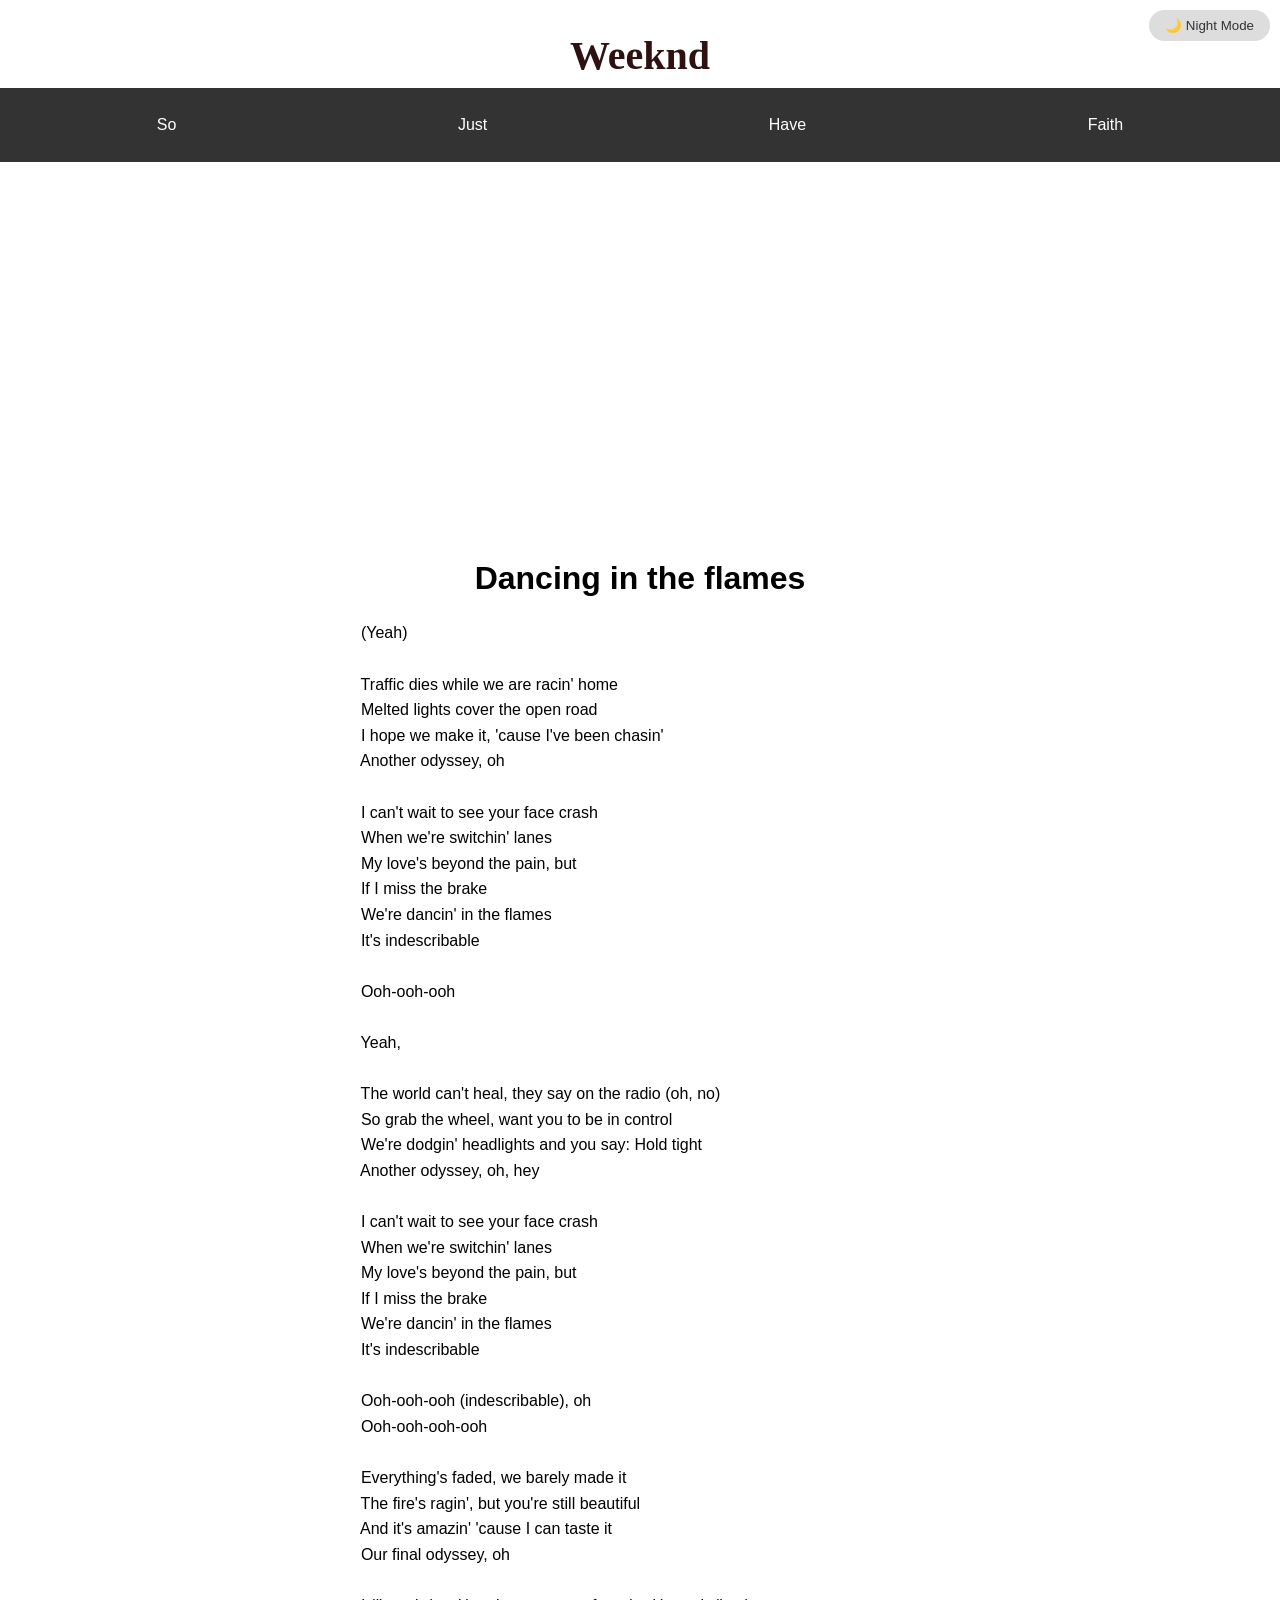
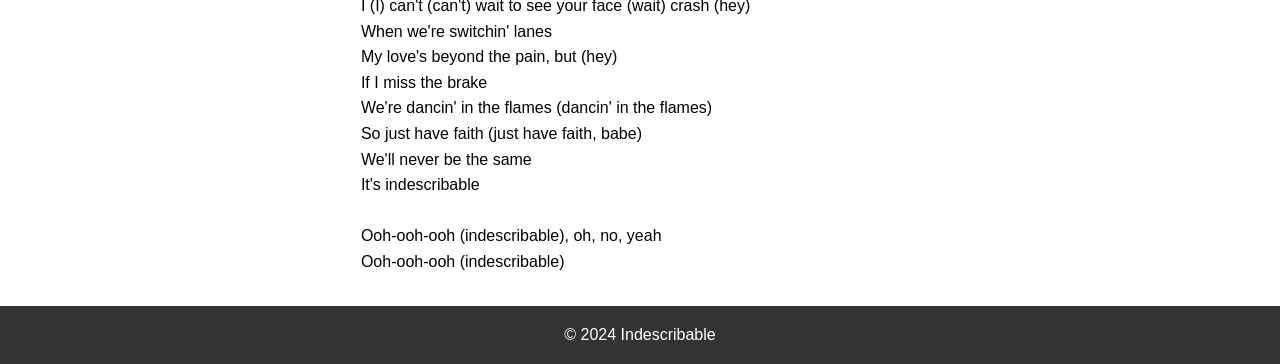
==== article1.html @ f90fe0ce "Done" ====
<!DOCTYPE html>
<html lang="en">
<head>
    <meta charset="UTF-8">
    <meta name="viewport" content="width=device-width, initial-scale=1.0">

    <title>Weeknd</title>

    <link rel="stylesheet" href="style.css">
    <link rel="icon" type="image/png" href="Flames.jpg">
</head>
<body>

    <h1 class="page-title">Weeknd</h1>

    <header>
        <nav>
            <ul>
                <li><a href="index.html">So</a></li>
                <li><a href="#">Just</a></li>
                <li><a href="#">Have</a></li>
                <li><a href="#">Faith</a></li>
            </ul>
        </nav>
         <!-- Night Mode Switch -->
    <button id="theme-toggle" class="theme-toggle">🌙 Night Mode</button>
    </header>

    <section class="news-article">
        <iframe style="border-radius:12px" src="https://open.spotify.com/embed/track/7z7kvUQGwlC6iOl7vMuAr9?utm_source=generator&theme=0" width="100%" height="352" frameBorder="0" allowfullscreen="" allow="autoplay; clipboard-write; encrypted-media; fullscreen; picture-in-picture" loading="lazy"></iframe>
        <h1>Dancing in the flames</h1>
        <pre>
                    (Yeah)

                    Traffic dies while we are racin' home
                    Melted lights cover the open road
                    I hope we make it, 'cause I've been chasin'
                    Another odyssey, oh

                    I can't wait to see your face crash
                    When we're switchin' lanes
                    My love's beyond the pain, but
                    If I miss the brake
                    We're dancin' in the flames
                    It's indescribable

                    Ooh-ooh-ooh
        </pre>
        <pre>
                    Yeah,

                    The world can't heal, they say on the radio (oh, no)
                    So grab the wheel, want you to be in control
                    We're dodgin' headlights and you say: Hold tight
                    Another odyssey, oh, hey
                    
                    I can't wait to see your face crash
                    When we're switchin' lanes
                    My love's beyond the pain, but
                    If I miss the brake
                    We're dancin' in the flames
                    It's indescribable
                    
                    Ooh-ooh-ooh (indescribable), oh
                    Ooh-ooh-ooh-ooh
        </pre>
        <pre>
                    Everything's faded, we barely made it
                    The fire's ragin', but you're still beautiful
                    And it's amazin' 'cause I can taste it
                    Our final odyssey, oh

                    I (I) can't (can't) wait to see your face (wait) crash (hey)
                    When we're switchin' lanes
                    My love's beyond the pain, but (hey)
                    If I miss the brake
                    We're dancin' in the flames (dancin' in the flames)
                    So just have faith (just have faith, babe)
                    We'll never be the same
                    It's indescribable

                    Ooh-ooh-ooh (indescribable), oh, no, yeah
                    Ooh-ooh-ooh (indescribable) </pre>
    </section>

    <footer>
        <p>&copy; 2024 Indescribable</p>
    </footer>

    <script>
        
        const themeToggleBtn = document.getElementById('theme-toggle');
        const currentTheme = localStorage.getItem('theme');
        
        if (currentTheme === 'dark') {
            document.body.classList.add('dark-mode');
            themeToggleBtn.textContent = '☀️ Light Mode';
        }
    
        themeToggleBtn.addEventListener('click', () => {
            document.body.classList.toggle('dark-mode');
            
    
            if (document.body.classList.contains('dark-mode')) {
                themeToggleBtn.textContent = '☀️ Light Mode';
                localStorage.setItem('theme', 'dark');
            } else {
                themeToggleBtn.textContent = '🌙 Night Mode';
                localStorage.setItem('theme', 'light');
            }
        });
    </script>
    
</body>
</html>
---- style.css ----
* {
    margin: 0;
    padding: 0;
    box-sizing: border-box;
}

body {
    font-family: Arial, sans-serif;
    line-height: 1.6;
    transition: background-color 0.5s ease, color 0.5s ease;
}

header {
    background-color: #333;
    color: #fff;
    padding: 1rem;
    transition: background-color 0.5s ease, color 0.5s ease;
}

nav ul {
    list-style-type: none;
    display: flex;
    justify-content: space-around;
}

nav ul li a {
    color: #fff;
    text-decoration: none;
    display: inline-block;
    padding: 0.5rem;
    border-radius: 20px;

}

nav ul li a:hover {
    background-color: rgb(142, 60, 164);
    text-decoration: none;
}

.news-grid {
    display: grid;
    grid-template-columns: repeat(3, 1fr);
    gap: 1rem;
    padding: 2rem;
}

.news-grid article {
    background-color: #f4f4f4;
    padding: 1rem;
    border-radius: 8px;
    text-align: center;
}

.news-grid video {
    width: 100%;
    height: auto;
    border-radius: 8px;
}

.news-grid h3 {
    margin: 1rem 0;
}

.news-grid p {
    font-size: 0.9rem;
}

.news-grid a {
    display: inline-block;
    margin-top: 1rem;
    color: #333;
    text-decoration: none;
    background-color: #ddd;
    padding: 0.5rem 1rem;
    border-radius: 4px;
    transition: background-color 0.3s;
}

.news-grid a:hover {
    background-color:rgb(59, 153, 165);
}

footer {
    background-color: #333;
    color: #fff;
    text-align: center;
    padding: 1rem;
    position: relative;
    bottom: 0;
    width: 100%;
    transition: background-color 0.5s ease, color 0.5s ease;
}

@media (max-width: 768px) {
    .news-grid {
        grid-template-columns: repeat(2, 1fr);
    }
}

@media (max-width: 576px) {
    .news-grid {
        grid-template-columns: 1fr;
    }
}

.news-article {
    padding: 2rem;
    max-width: 800px;
    margin: 0 auto;
    text-align: justify;
}

.news-article video {
    width: 100%;
    height: auto;
    border-radius: 8px;
    margin-bottom: 1.5rem;
}

.news-article h1 {
    margin-bottom: 1rem;
    text-align: center;
    font-size: 2rem;
}

.news-article p {
    margin-bottom: 1.5rem;
    font-size: 1rem;
    line-height: 1.7;
}

.page-title {
    font-family:Cambria, Cochin, Georgia, Times, 'Times New Roman', serif;
    text-align: center;
    font-size: 2.5rem;
    margin-top: 1.5rem;
    color: #2e1212;
}

pre{
    font-family: Arial, sans-serif;
}


/* Dark mode styles */
body.dark-mode {
    background-color: #121212;
    color: #e0e0e0;
}

header.dark-mode {
    background-color: #1e1e1e;
}

footer.dark-mode {
    background-color: #1e1e1e;
}

/* Toggle button styling */
.theme-toggle {
    background-color: #ddd;
    border: none;
    padding: 0.5rem 1rem;
    cursor: pointer;
    border-radius: 20px;
    color: #333;
    position: absolute;
    right: 10px;
    top: 10px;
    transition: background-color 0.5s ease, color 0.5s ease;
}

.theme-toggle:hover {
    background-color: #ccc;
}

body.dark-mode .theme-toggle {
    background-color: #555;
    color: #fff;
}

body.dark-mode .theme-toggle:hover {
    background-color: #444;
}

body.dark-mode .page-title {
    color: rgb(59, 153, 165);
}
body.dark-mode .news-grid article {
    background-color: #1e1e1e; /* Dark background for articles in dark mode */
    color: #e0e0e0; /* Light text color for articles */
}

body.dark-mode .news-grid a {
    background-color: #333; /* Dark background for links in dark mode */
    color: #e0e0e0; /* Light text color for links */
}

body.dark-mode .news-grid a:hover {
    background-color: rgb(59, 153, 165); /* Keep the same hover color for consistency */
}
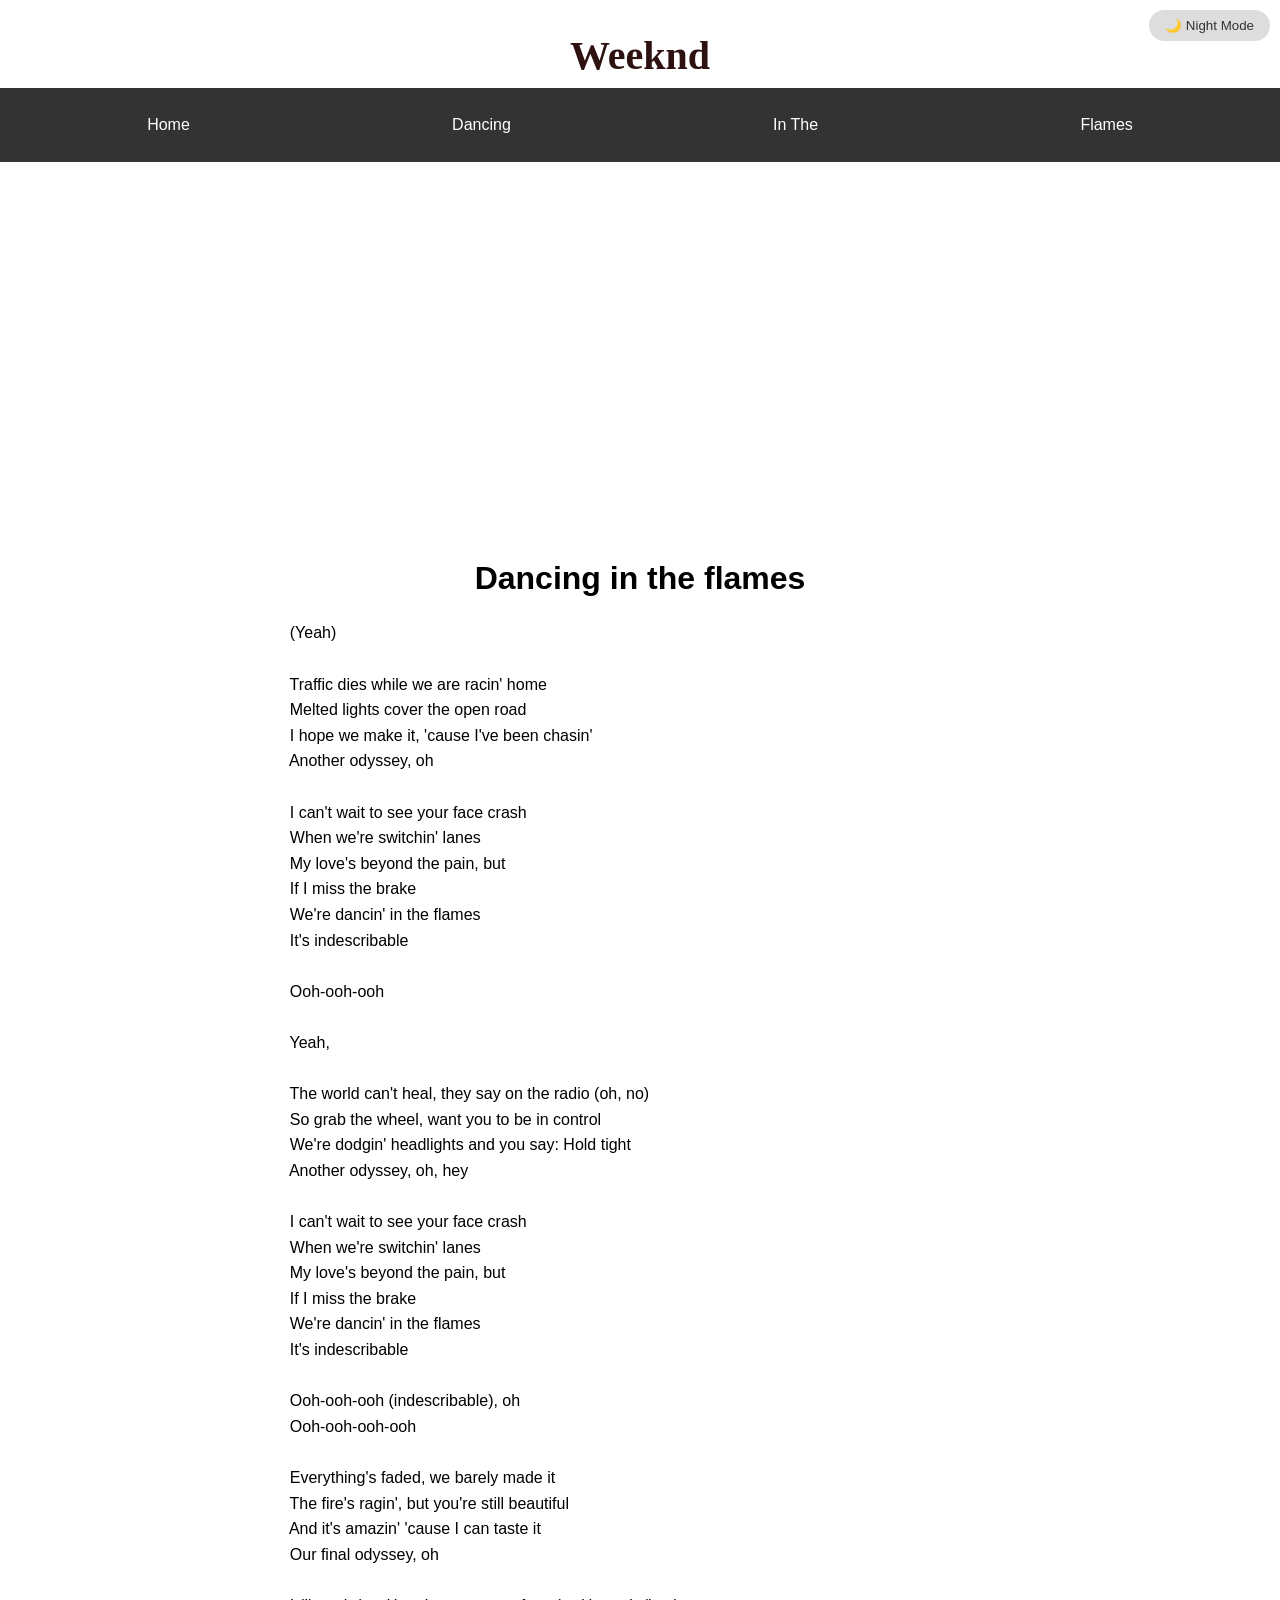
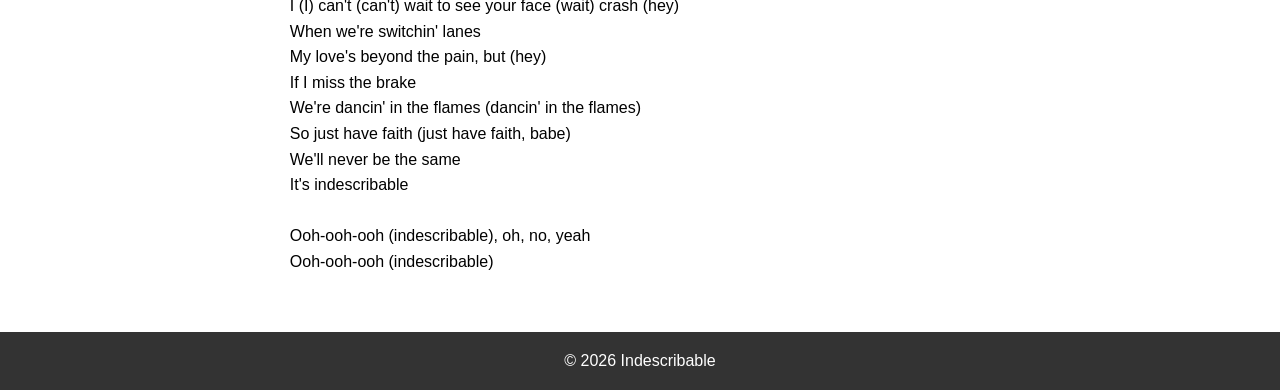
==== commit 06217701: "lil touchup" ====
--- a/article1.html
+++ b/article1.html
@@ -16,10 +16,10 @@
     <header>
         <nav>
             <ul>
-                <li><a href="index.html">So</a></li>
-                <li><a href="#">Just</a></li>
-                <li><a href="#">Have</a></li>
-                <li><a href="#">Faith</a></li>
+                <li><a href="index.html">Home</a></li>
+                <li><a href="#">Dancing</a></li>
+                <li><a href="#">In The</a></li>
+                <li><a href="#">Flames</a></li>
             </ul>
         </nav>
          <!-- Night Mode Switch -->
@@ -29,62 +29,61 @@
     <section class="news-article">
         <iframe style="border-radius:12px" src="https://open.spotify.com/embed/track/7z7kvUQGwlC6iOl7vMuAr9?utm_source=generator&theme=0" width="100%" height="352" frameBorder="0" allowfullscreen="" allow="autoplay; clipboard-write; encrypted-media; fullscreen; picture-in-picture" loading="lazy"></iframe>
         <h1>Dancing in the flames</h1>
-        <pre>
-                    (Yeah)
+    <pre>
+    (Yeah)
 
-                    Traffic dies while we are racin' home
-                    Melted lights cover the open road
-                    I hope we make it, 'cause I've been chasin'
-                    Another odyssey, oh
+    Traffic dies while we are racin' home
+    Melted lights cover the open road
+    I hope we make it, 'cause I've been chasin'
+    Another odyssey, oh
 
-                    I can't wait to see your face crash
-                    When we're switchin' lanes
-                    My love's beyond the pain, but
-                    If I miss the brake
-                    We're dancin' in the flames
-                    It's indescribable
+    I can't wait to see your face crash
+    When we're switchin' lanes
+    My love's beyond the pain, but
+    If I miss the brake
+    We're dancin' in the flames
+    It's indescribable
 
-                    Ooh-ooh-ooh
-        </pre>
-        <pre>
-                    Yeah,
+    Ooh-ooh-ooh
 
-                    The world can't heal, they say on the radio (oh, no)
-                    So grab the wheel, want you to be in control
-                    We're dodgin' headlights and you say: Hold tight
-                    Another odyssey, oh, hey
-                    
-                    I can't wait to see your face crash
-                    When we're switchin' lanes
-                    My love's beyond the pain, but
-                    If I miss the brake
-                    We're dancin' in the flames
-                    It's indescribable
-                    
-                    Ooh-ooh-ooh (indescribable), oh
-                    Ooh-ooh-ooh-ooh
-        </pre>
-        <pre>
-                    Everything's faded, we barely made it
-                    The fire's ragin', but you're still beautiful
-                    And it's amazin' 'cause I can taste it
-                    Our final odyssey, oh
+    Yeah,
 
-                    I (I) can't (can't) wait to see your face (wait) crash (hey)
-                    When we're switchin' lanes
-                    My love's beyond the pain, but (hey)
-                    If I miss the brake
-                    We're dancin' in the flames (dancin' in the flames)
-                    So just have faith (just have faith, babe)
-                    We'll never be the same
-                    It's indescribable
+    The world can't heal, they say on the radio (oh, no)
+    So grab the wheel, want you to be in control
+    We're dodgin' headlights and you say: Hold tight
+    Another odyssey, oh, hey
+    
+    I can't wait to see your face crash
+    When we're switchin' lanes
+    My love's beyond the pain, but
+    If I miss the brake
+    We're dancin' in the flames
+    It's indescribable
+    
+    Ooh-ooh-ooh (indescribable), oh
+    Ooh-ooh-ooh-ooh
 
-                    Ooh-ooh-ooh (indescribable), oh, no, yeah
-                    Ooh-ooh-ooh (indescribable) </pre>
+    Everything's faded, we barely made it
+    The fire's ragin', but you're still beautiful
+    And it's amazin' 'cause I can taste it
+    Our final odyssey, oh
+
+    I (I) can't (can't) wait to see your face (wait) crash (hey)
+    When we're switchin' lanes
+    My love's beyond the pain, but (hey)
+    If I miss the brake
+    We're dancin' in the flames (dancin' in the flames)
+    So just have faith (just have faith, babe)
+    We'll never be the same
+    It's indescribable
+
+    Ooh-ooh-ooh (indescribable), oh, no, yeah
+    Ooh-ooh-ooh (indescribable) 
+    </pre>
     </section>
 
     <footer>
-        <p>&copy; 2024 Indescribable</p>
+        <p>&copy; 2026 Indescribable</p>
     </footer>
 
     <script>
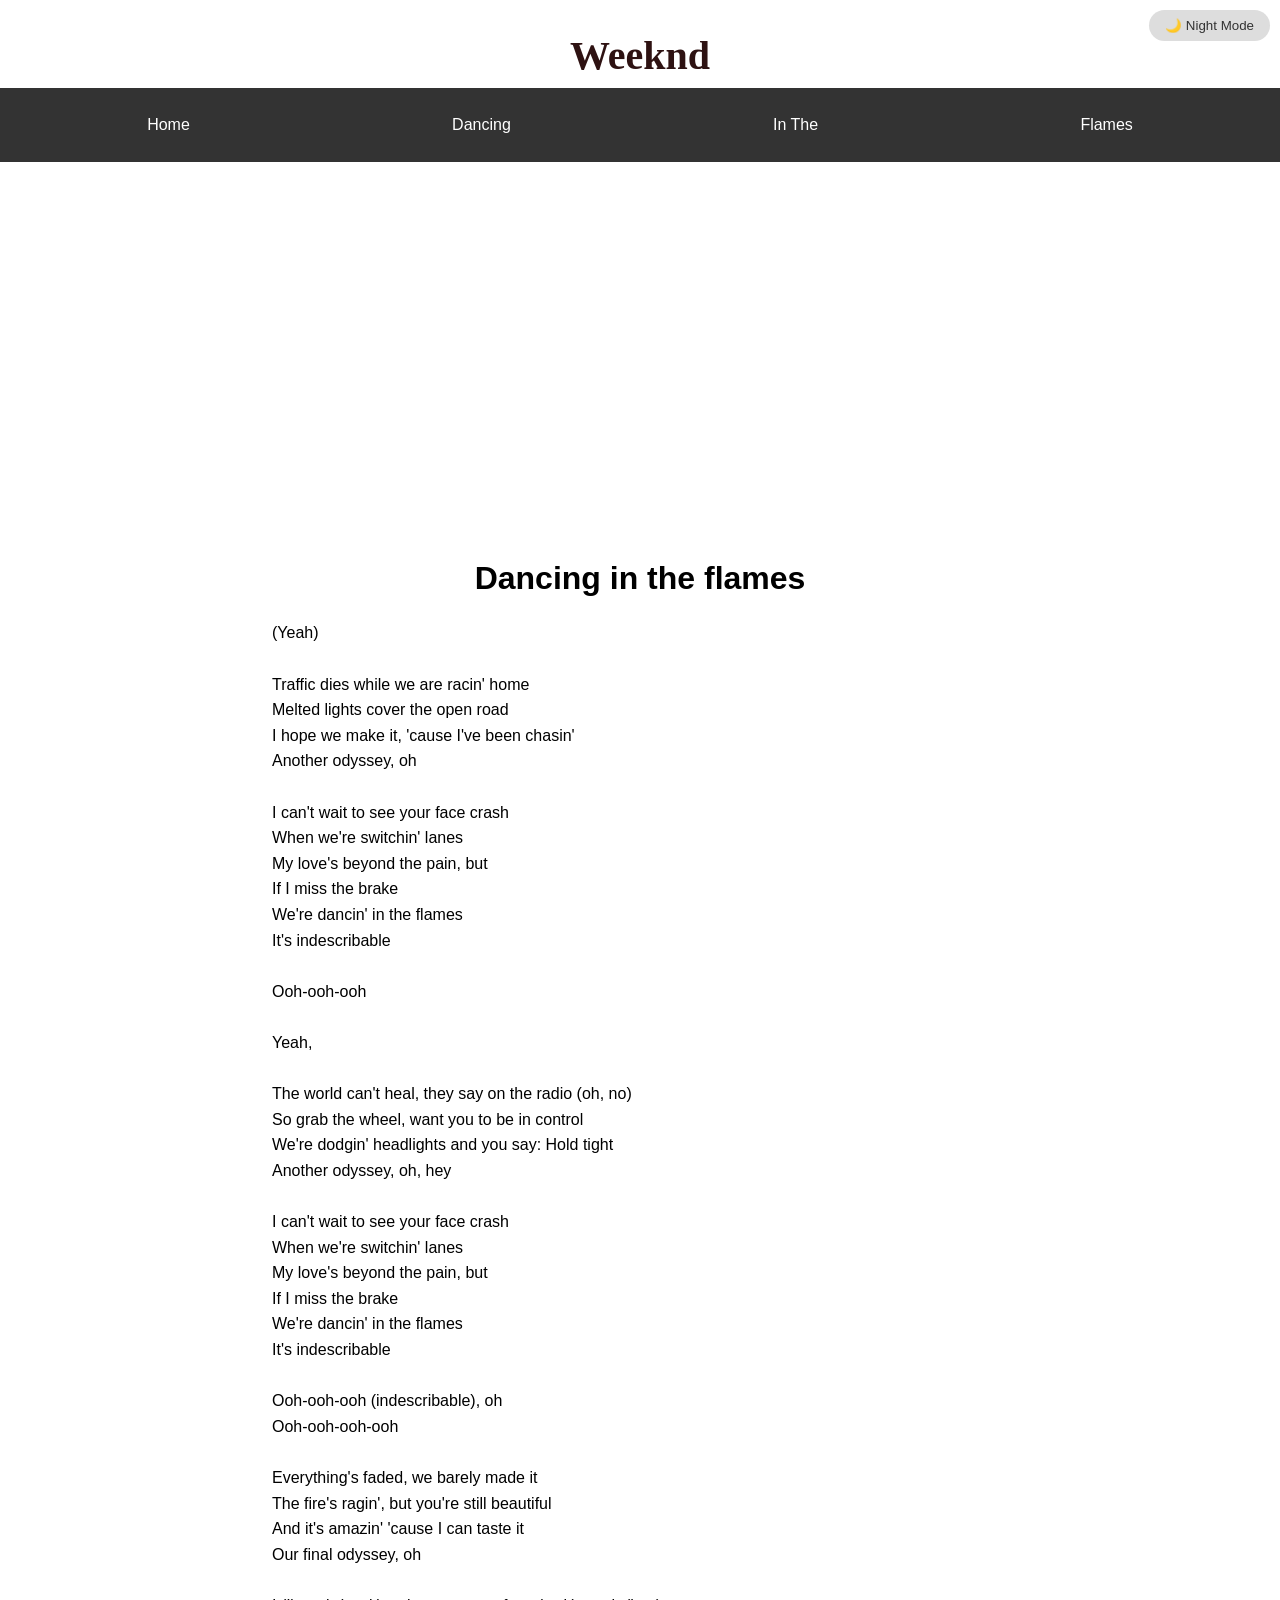
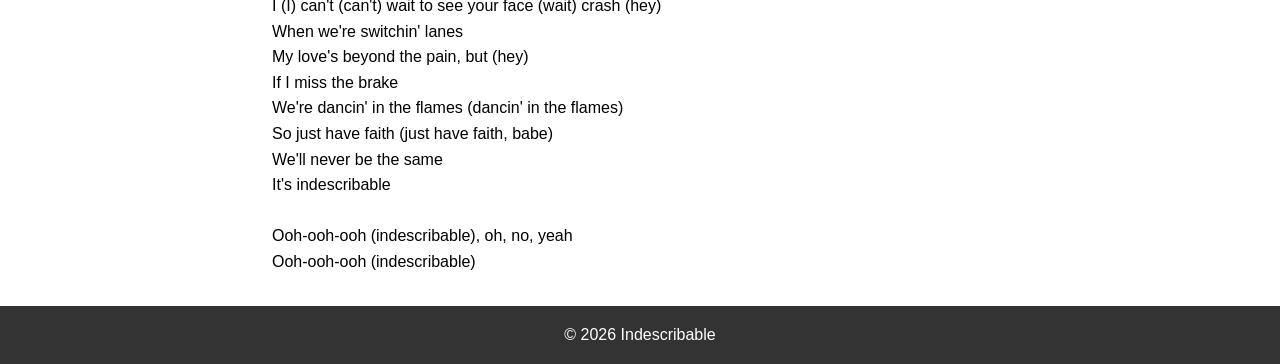
==== commit ac45c731: "lil add" ====
--- a/article1.html
+++ b/article1.html
@@ -29,57 +29,57 @@
     <section class="news-article">
         <iframe style="border-radius:12px" src="https://open.spotify.com/embed/track/7z7kvUQGwlC6iOl7vMuAr9?utm_source=generator&theme=0" width="100%" height="352" frameBorder="0" allowfullscreen="" allow="autoplay; clipboard-write; encrypted-media; fullscreen; picture-in-picture" loading="lazy"></iframe>
         <h1>Dancing in the flames</h1>
-    <pre>
-    (Yeah)
+<pre>
+(Yeah)
 
-    Traffic dies while we are racin' home
-    Melted lights cover the open road
-    I hope we make it, 'cause I've been chasin'
-    Another odyssey, oh
+Traffic dies while we are racin' home
+Melted lights cover the open road
+I hope we make it, 'cause I've been chasin'
+Another odyssey, oh
 
-    I can't wait to see your face crash
-    When we're switchin' lanes
-    My love's beyond the pain, but
-    If I miss the brake
-    We're dancin' in the flames
-    It's indescribable
+I can't wait to see your face crash
+When we're switchin' lanes
+My love's beyond the pain, but
+If I miss the brake
+We're dancin' in the flames
+It's indescribable
 
-    Ooh-ooh-ooh
+Ooh-ooh-ooh
 
-    Yeah,
+Yeah,
 
-    The world can't heal, they say on the radio (oh, no)
-    So grab the wheel, want you to be in control
-    We're dodgin' headlights and you say: Hold tight
-    Another odyssey, oh, hey
-    
-    I can't wait to see your face crash
-    When we're switchin' lanes
-    My love's beyond the pain, but
-    If I miss the brake
-    We're dancin' in the flames
-    It's indescribable
-    
-    Ooh-ooh-ooh (indescribable), oh
-    Ooh-ooh-ooh-ooh
+The world can't heal, they say on the radio (oh, no)
+So grab the wheel, want you to be in control
+We're dodgin' headlights and you say: Hold tight
+Another odyssey, oh, hey
 
-    Everything's faded, we barely made it
-    The fire's ragin', but you're still beautiful
-    And it's amazin' 'cause I can taste it
-    Our final odyssey, oh
+I can't wait to see your face crash
+When we're switchin' lanes
+My love's beyond the pain, but
+If I miss the brake
+We're dancin' in the flames
+It's indescribable
 
-    I (I) can't (can't) wait to see your face (wait) crash (hey)
-    When we're switchin' lanes
-    My love's beyond the pain, but (hey)
-    If I miss the brake
-    We're dancin' in the flames (dancin' in the flames)
-    So just have faith (just have faith, babe)
-    We'll never be the same
-    It's indescribable
+Ooh-ooh-ooh (indescribable), oh
+Ooh-ooh-ooh-ooh
 
-    Ooh-ooh-ooh (indescribable), oh, no, yeah
-    Ooh-ooh-ooh (indescribable) 
-    </pre>
+Everything's faded, we barely made it
+The fire's ragin', but you're still beautiful
+And it's amazin' 'cause I can taste it
+Our final odyssey, oh
+
+I (I) can't (can't) wait to see your face (wait) crash (hey)
+When we're switchin' lanes
+My love's beyond the pain, but (hey)
+If I miss the brake
+We're dancin' in the flames (dancin' in the flames)
+So just have faith (just have faith, babe)
+We'll never be the same
+It's indescribable
+
+Ooh-ooh-ooh (indescribable), oh, no, yeah
+Ooh-ooh-ooh (indescribable) 
+</pre>
     </section>
 
     <footer>
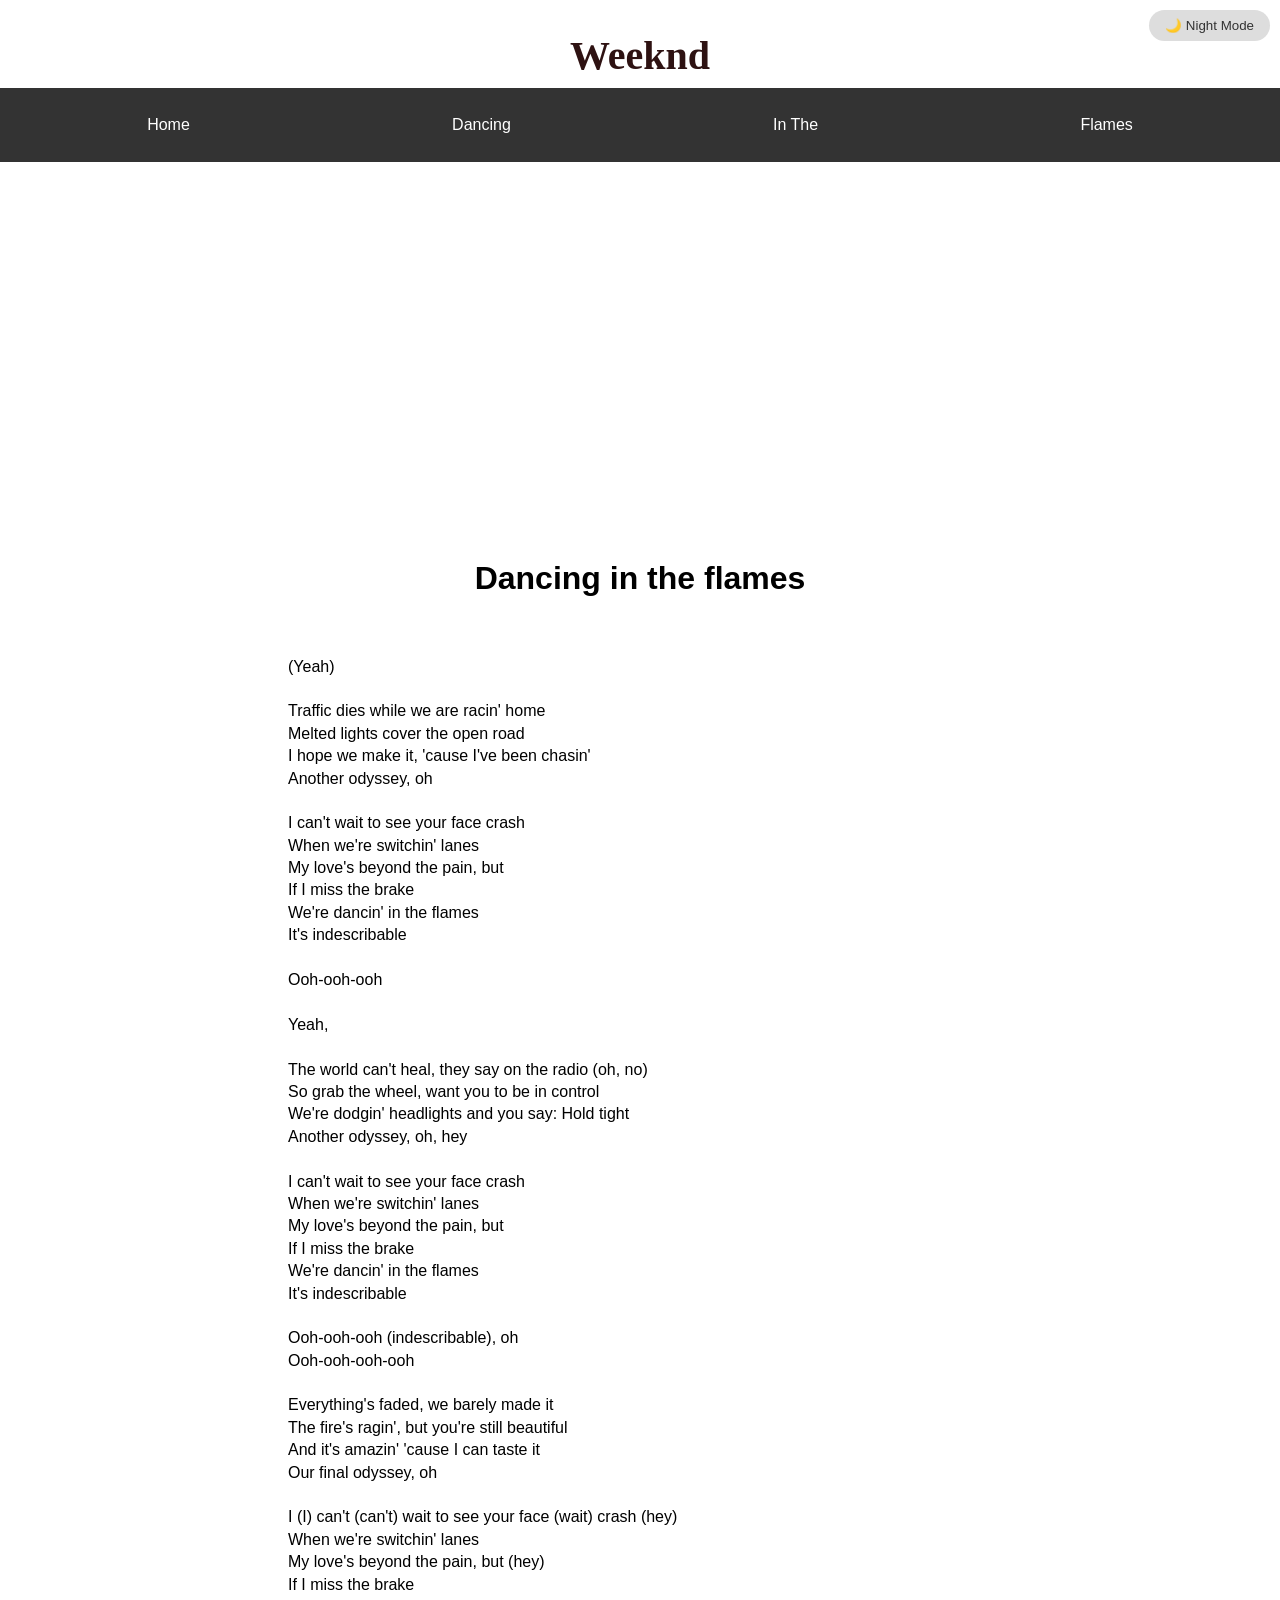
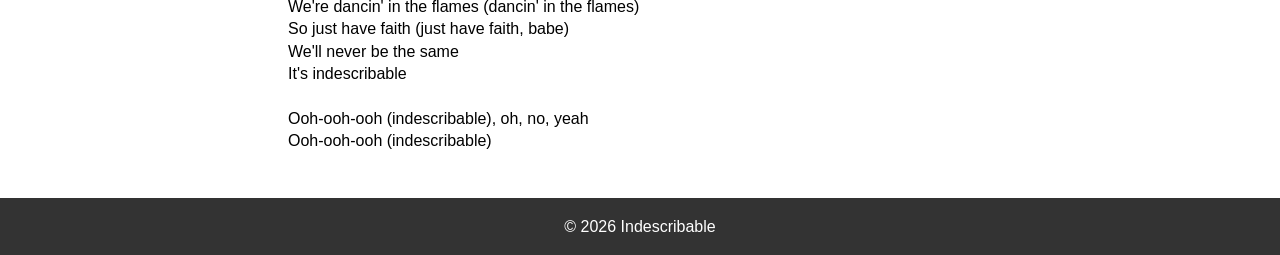
==== commit 7f7d7223: "changed lyric <pre> to <div> and added some css for it" ====
--- a/article1.html
+++ b/article1.html
@@ -29,7 +29,7 @@
     <section class="news-article">
         <iframe style="border-radius:12px" src="https://open.spotify.com/embed/track/7z7kvUQGwlC6iOl7vMuAr9?utm_source=generator&theme=0" width="100%" height="352" frameBorder="0" allowfullscreen="" allow="autoplay; clipboard-write; encrypted-media; fullscreen; picture-in-picture" loading="lazy"></iframe>
         <h1>Dancing in the flames</h1>
-<pre>
+<div class="lyrics">
 (Yeah)
 
 Traffic dies while we are racin' home
@@ -79,7 +79,7 @@
 
 Ooh-ooh-ooh (indescribable), oh, no, yeah
 Ooh-ooh-ooh (indescribable) 
-</pre>
+</div>
     </section>
 
     <footer>
--- a/style.css
+++ b/style.css
@@ -187,15 +187,22 @@
     color: rgb(59, 153, 165);
 }
 body.dark-mode .news-grid article {
-    background-color: #1e1e1e; /* Dark background for articles in dark mode */
-    color: #e0e0e0; /* Light text color for articles */
+    background-color: #1e1e1e; 
+    color: #e0e0e0; 
 }
 
 body.dark-mode .news-grid a {
-    background-color: #333; /* Dark background for links in dark mode */
-    color: #e0e0e0; /* Light text color for links */
+    background-color: #333; 
+    color: #e0e0e0; 
 }
 
 body.dark-mode .news-grid a:hover {
-    background-color: rgb(59, 153, 165); /* Keep the same hover color for consistency */
+    background-color: rgb(59, 153, 165); 
+}
+
+.lyrics {
+  white-space: pre-line;    
+  margin: 0;                 
+  padding: 0.8em 1em;        
+  line-height: 1.4;        
 }
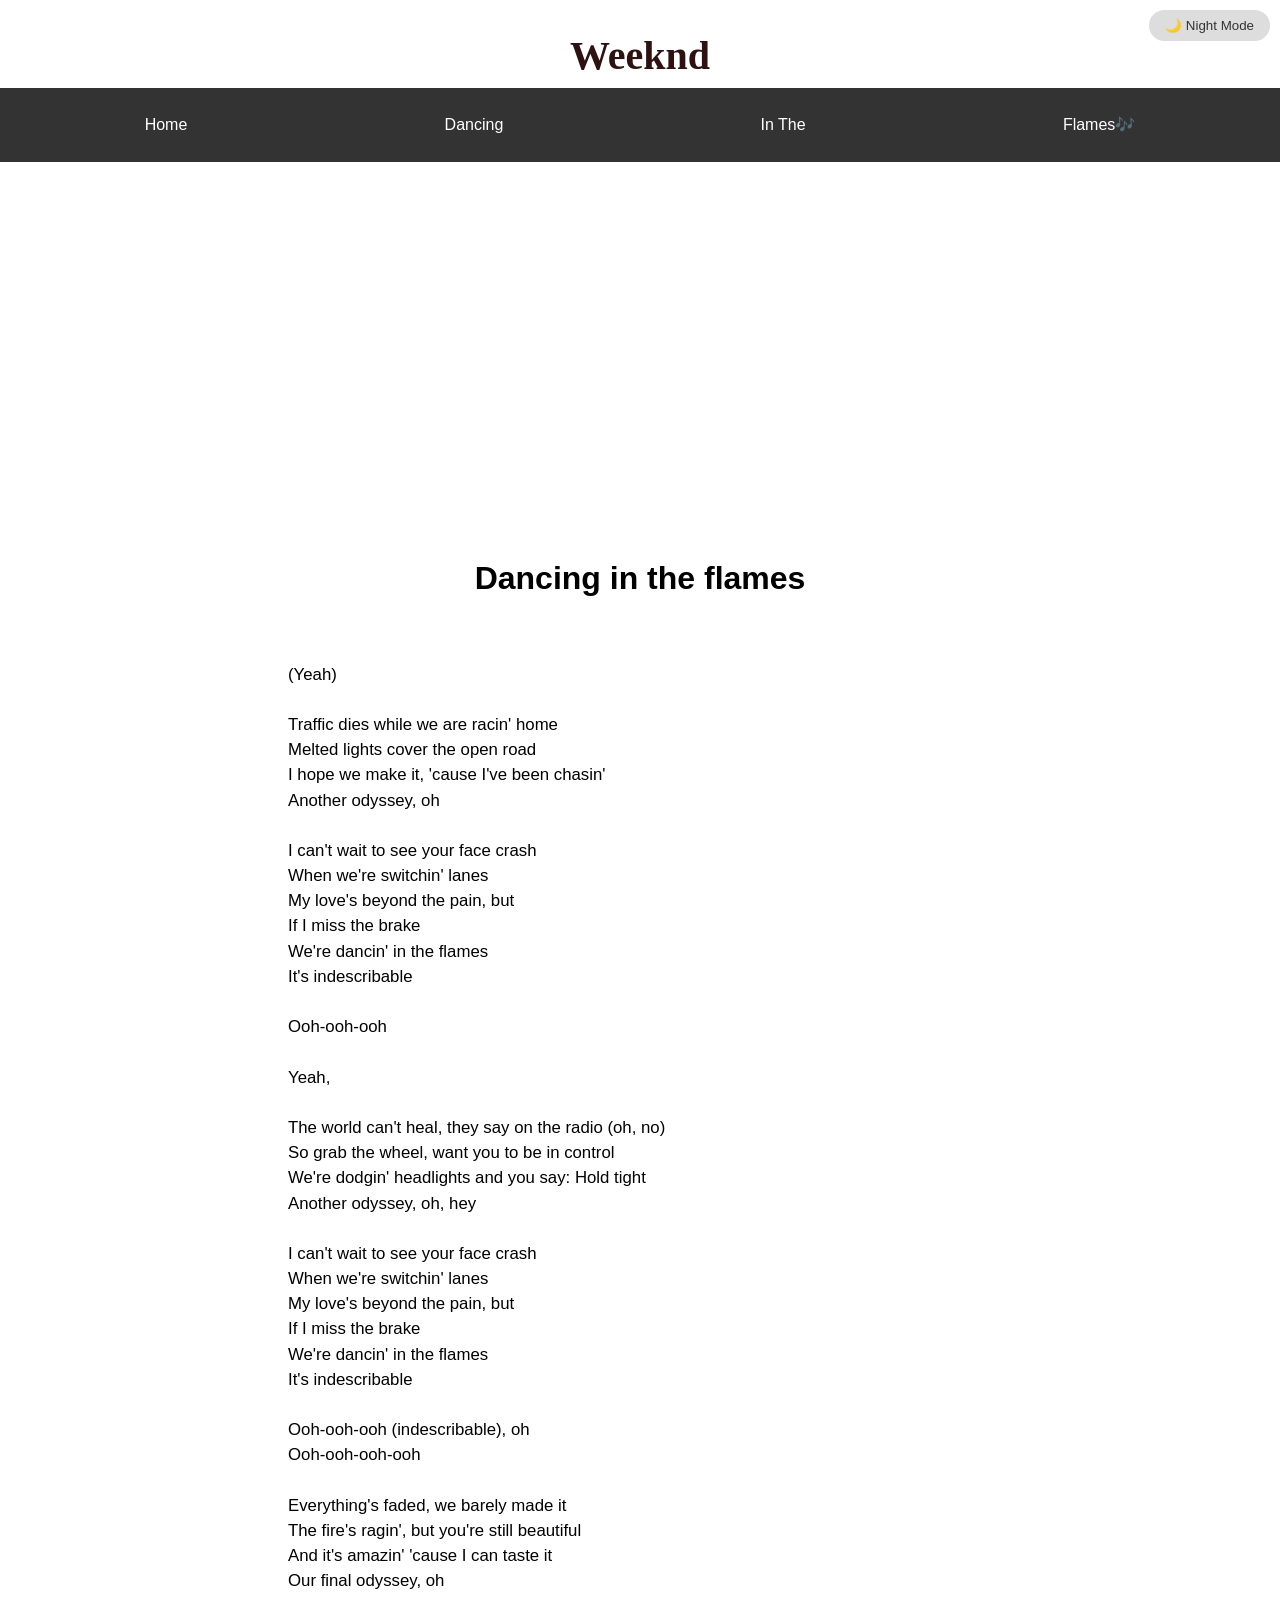
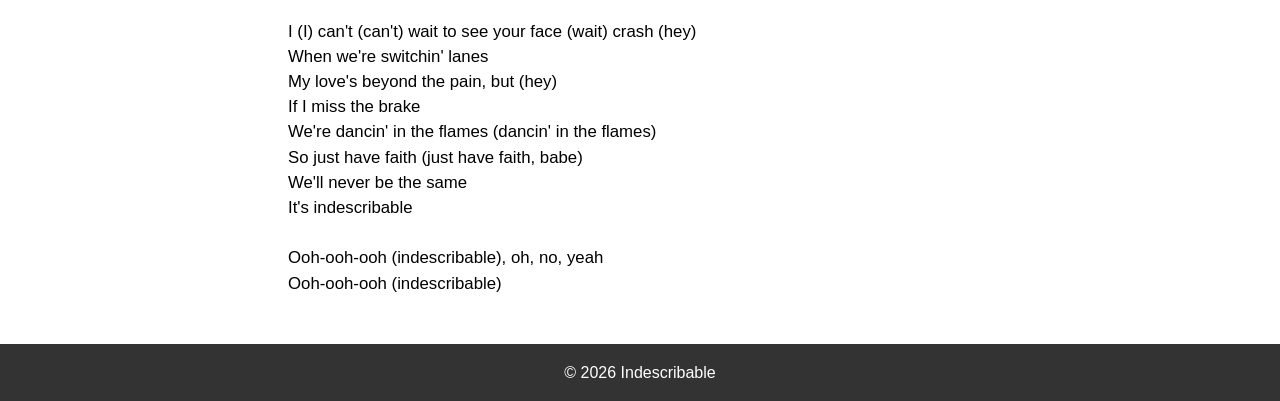
==== commit d5b0423c: "lil touch" ====
--- a/article1.html
+++ b/article1.html
@@ -19,7 +19,7 @@
                 <li><a href="index.html">Home</a></li>
                 <li><a href="#">Dancing</a></li>
                 <li><a href="#">In The</a></li>
-                <li><a href="#">Flames</a></li>
+                <li><a href="#">Flames🎶</a></li>
             </ul>
         </nav>
          <!-- Night Mode Switch -->
--- a/style.css
+++ b/style.css
@@ -201,8 +201,18 @@
 }
 
 .lyrics {
-  white-space: pre-line;    
-  margin: 0;                 
-  padding: 0.8em 1em;        
-  line-height: 1.4;        
+  white-space: pre-wrap;       /* Preserves newlines + allows wrapping if lines are too long */
+  /* OR use: white-space: pre-line;  ← collapses multiple spaces but keeps single newlines */
+  margin: 0;
+  padding: 1rem;               /* Breathing room around the text */
+  line-height: 1.5;            /* Makes it easier to read vertically */
+  font-size: 1.05rem;          /* Slightly bigger for mobile readability */
+  text-align: left;            /* Or center if you prefer poetic look */
+  word-wrap: break-word;       /* Prevents super-long words from overflowing */
+}
+
+/* Optional: Make chorus bolder or italic for visual separation */
+.lyrics .chorus {
+  font-weight: 600;
+  font-style: italic;
 }
